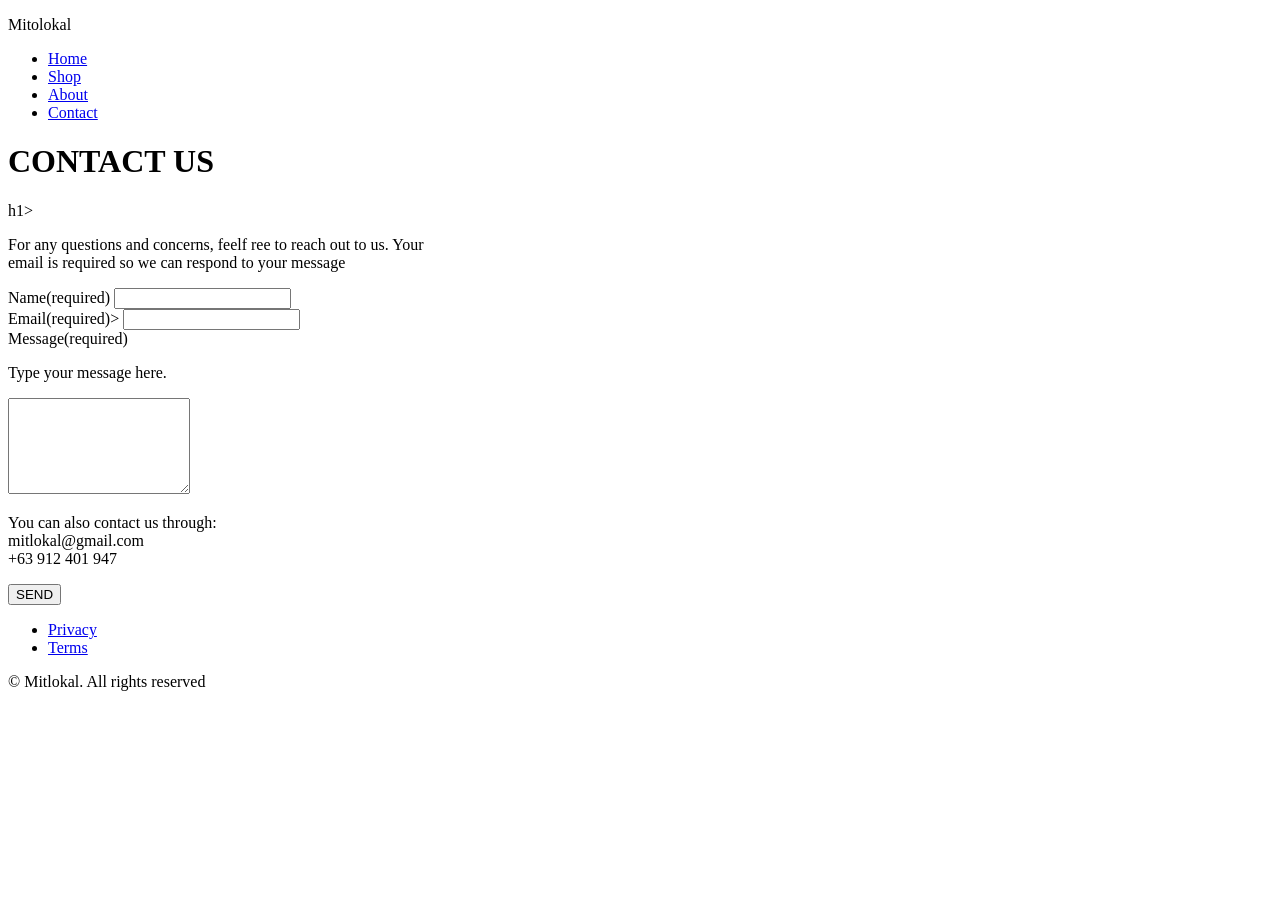
==== contact.html @ 6d3f3fb2 "Create contact.html Created simple html of contact page following the contents of the Wireframe in A" ====
<!DOCTYPE html>
<html>
<head>
  <meta charset="UTF-8">
  <meta name="viewport" content="width=device-width, initial-scale=1.0">
  <title>Contact Us | Mitolokal</title>
  <meta name="description" content="Contact Sample Store with a question about your order.">
  <link rel="stylesheet" href="css/styles.css">
</head>
<body>
  <header class="site-header">
    <p class="site-name"> Mitolokal </p> 
    <!--Instead of having just a paragraph tag maybe just have image of Mitolokal-->

    <nav aria-label="Main">
      <ul class="nav-list">
        <li><a href="home.html">Home</a></li>
        <li><a href="home.html">Shop</a></li>
        <li><a href="home.html">About</a></li>
        <li><a href="contact.html" aria-current="page">Contact</a></li>
        <!--Home, Shop, About all link up to home.html because all 3 are in Home Page, idk how to add scroll to function-->
      </ul>
    </nav>
  </header>

  <main>
    <h1>CONTACT US</h1>h1>
    <p>
      For any questions and concerns, feelf ree to reach out to us. Your<br>
      email is required so we can respond to your message
    </p>
    
    <div ckass="page-layout">
      <form class="contact-form" action="#" method="post">
        <div class="form-group">
          <label for="full-name">Name<span class="required">(required)</span></label>
          <input type="text" id="full-name" name="full_name" required autocomplete="name">
        </div>

        <div class="form-group">
          <label for="email">Email<span class="required">(required)</span>></label>
          <input type="email" id="email" name="email" required autocomplete="email">
        </div>
    
        <div clas="form-group">
          <label for="message">Message<span class="required">(required)</span></label>
          <p id="message-hint" class="hint">Type your message here.</p>
          <textarea id="message" name="message" rows="6" required aria-describedby="message-hint"></textarea>
        </div>
        
        <p>
        You can also contact us through:<br>
        mitlokal@gmail.com<br>
        +63 912 401 947
        </p>
        
        <button class="button" type="submit">SEND</button>
      </form>
  </main>

  <footer class="site-footer">
    <ul class="footer-links">
      <li><a href="privacy.html">Privacy</a></li>
      <li><a href="terms.html">Terms</a></li>
    </ul>
    <p>&copy; Mitlokal. All rights reserved</p>
  </footer>
</body>
</html>
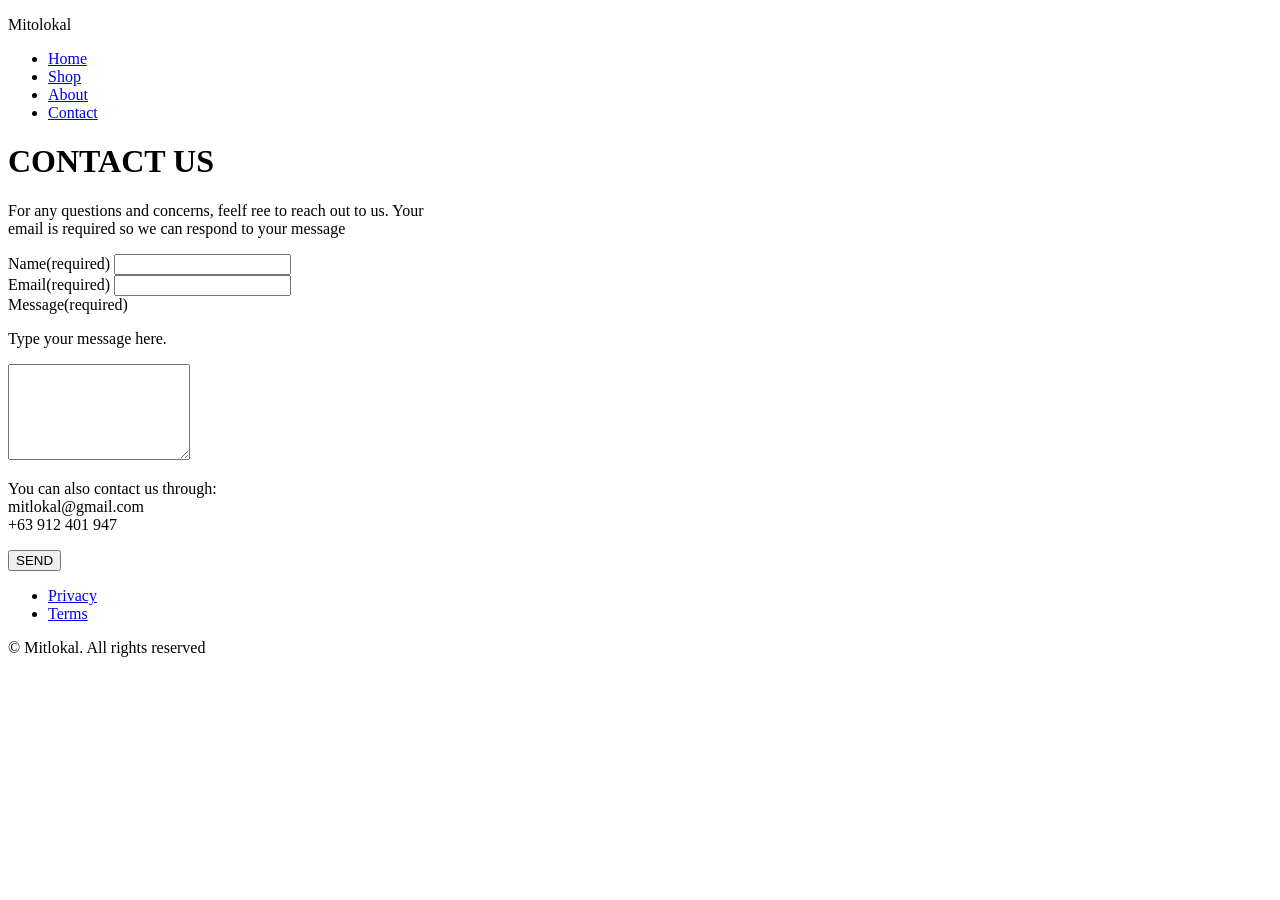
==== commit 6730ee88: "Update contact.html fixed some typos in the code "h1>" and ">" in email" ====
--- a/contact.html
+++ b/contact.html
@@ -24,7 +24,7 @@
   </header>
 
   <main>
-    <h1>CONTACT US</h1>h1>
+    <h1>CONTACT US</h1>
     <p>
       For any questions and concerns, feelf ree to reach out to us. Your<br>
       email is required so we can respond to your message
@@ -38,7 +38,7 @@
         </div>
 
         <div class="form-group">
-          <label for="email">Email<span class="required">(required)</span>></label>
+          <label for="email">Email<span class="required">(required)</span></label>
           <input type="email" id="email" name="email" required autocomplete="email">
         </div>
     
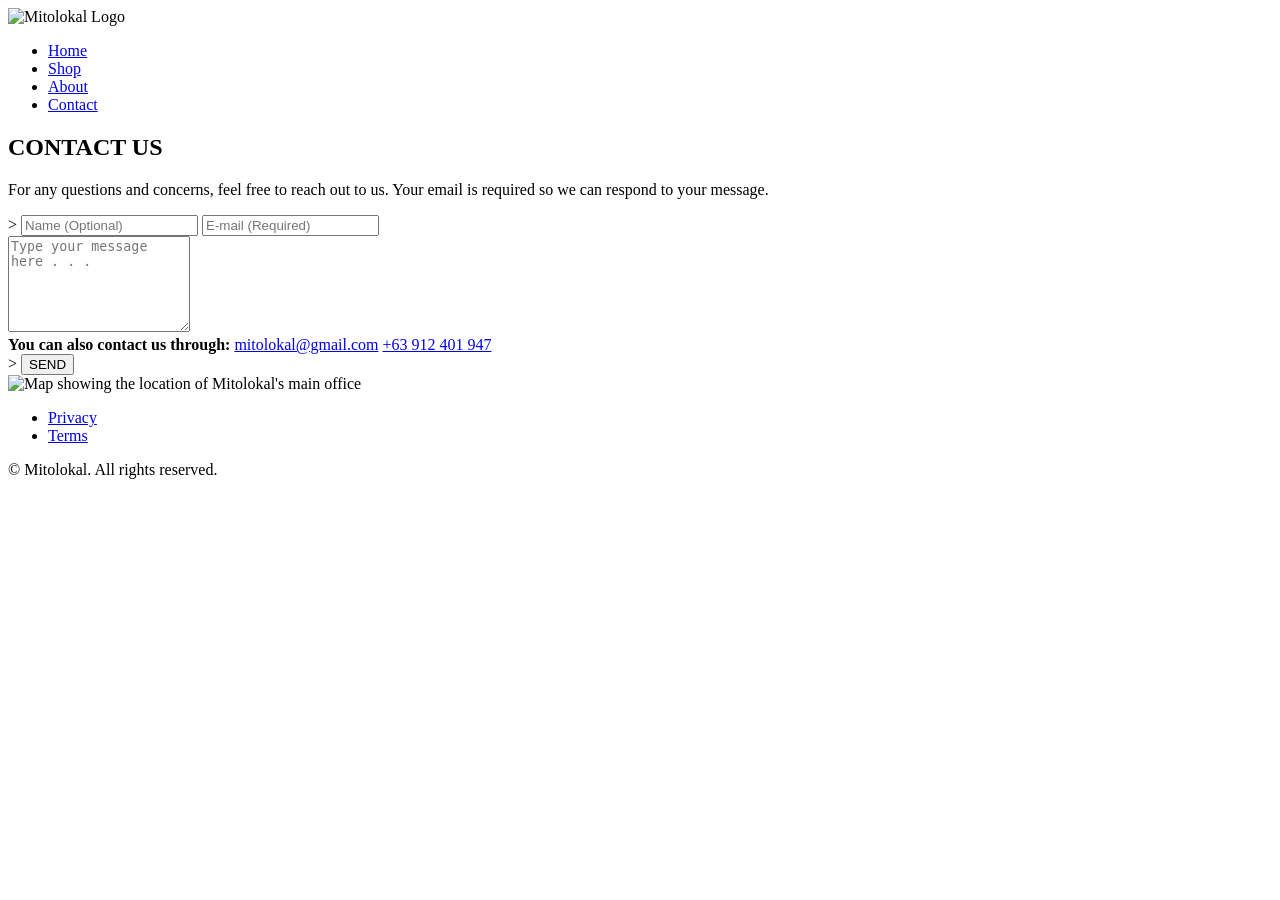
==== commit 4f3577a1: "Finished contact.html *Header Format *Has CSS classes *Fully Laid Out" ====
--- a/contact.html
+++ b/contact.html
@@ -1,69 +1,91 @@
 <!DOCTYPE html>
-<html>
+<html lang="en">
 <head>
-  <meta charset="UTF-8">
-  <meta name="viewport" content="width=device-width, initial-scale=1.0">
-  <title>Contact Us | Mitolokal</title>
-  <meta name="description" content="Contact Sample Store with a question about your order.">
-  <link rel="stylesheet" href="css/styles.css">
+    <meta charset="UTF-8">
+    <meta name="viewport" content="width=device-width, initial-scale=1.0">
+
+    <title>Contact Us | Mitolokal</title>
+    <meta name="description" content="Get in touch with Mitolokal.">
+
+    <link rel="stylesheet" href="css/styles.css">
 </head>
-<body>
-  <header class="site-header">
-    <p class="site-name"> Mitolokal </p> 
-    <!--Instead of having just a paragraph tag maybe just have image of Mitolokal-->
 
-    <nav aria-label="Main">
-      <ul class="nav-list">
-        <li><a href="home.html">Home</a></li>
-        <li><a href="home.html">Shop</a></li>
-        <li><a href="home.html">About</a></li>
-        <li><a href="contact.html" aria-current="page">Contact</a></li>
-        <!--Home, Shop, About all link up to home.html because all 3 are in Home Page, idk how to add scroll to function-->
-      </ul>
-    </nav>
-  </header>
+<body class="contact-page">
 
-  <main>
-    <h1>CONTACT US</h1>
-    <p>
-      For any questions and concerns, feelf ree to reach out to us. Your<br>
-      email is required so we can respond to your message
-    </p>
-    
-    <div ckass="page-layout">
-      <form class="contact-form" action="#" method="post">
-        <div class="form-group">
-          <label for="full-name">Name<span class="required">(required)</span></label>
-          <input type="text" id="full-name" name="full_name" required autocomplete="name">
+    <header class="site-header">
+
+        <div class="logo">
+            <img src="images/mitolokallogo.jpg" alt="Mitolokal Logo">
         </div>
 
-        <div class="form-group">
-          <label for="email">Email<span class="required">(required)</span></label>
-          <input type="email" id="email" name="email" required autocomplete="email">
+        <nav class="main-nav">
+            <ul class="navbar-nav">
+                <li><a href="index.html">Home</a></li>
+                <li><a href="shop.html">Shop</a></li>
+                <li><a href="about.html">About</a></li>
+                <li><a class="active" href="contact.html">Contact</a></li>
+            </ul>
+        </nav>
+
+    </header>
+
+<!--MAIN CONTACT SECTION-->
+    <main class="contact-main">
+        <div class="contact-layout">
+            <!--LEFT SIDE: CONTACT FORM-->
+            <section class="contact-information">
+                <div class="contact-intro">
+                    <h1 class="contact-header">CONTACT US</h1>
+                    <p>
+                        For any questions and concerns, feel free to reach out to us.
+                        Your email is required so we can respond to your message.
+                    </p>
+                </div>
+                <form class="contact-form">
+
+                    <!--NAME AND EMAIL-->
+                    <div class="form-row">
+                        <!--NAME-->>
+                        <input type="text" name="full-name" placeholder="Name (Optional)" autocomplete="name">
+                        <!--EMAIL-->
+                        <input type="email" name="email" placeholder="E-mail (Required)" autocomplete="email" required>
+                    </div>
+
+                    <!--MESSAGE-->
+                    <textarea name="message" placeholder="Type your message here . . ." rows="6" required></textarea>
+
+                    <!--CONTACT DETAILS AND SEND BUTTON-->
+                    <div class="form-bottom">
+                        <div class="contact-details">
+                            <strong>You can also contact us through:</strong>
+                            <a href="mailto:mitolokal@gmail.com">mitolokal@gmail.com</a>
+                            <a href="tel:+63912401947">
+                                +63 912 401 947
+                            </a>
+                        </div>
+
+                        <!--BUTTON-->>
+                        <button type="submit" class="send-button">
+                            SEND
+                        </button>
+                    </div>
+                </form>
+            </section>
+
+            <!--MAP -->
+            <div class="contact-map">
+                <img src="images/map.jpg" alt="Map showing the location of Mitolokal's main office">
+            </div>
         </div>
-    
-        <div clas="form-group">
-          <label for="message">Message<span class="required">(required)</span></label>
-          <p id="message-hint" class="hint">Type your message here.</p>
-          <textarea id="message" name="message" rows="6" required aria-describedby="message-hint"></textarea>
-        </div>
-        
-        <p>
-        You can also contact us through:<br>
-        mitlokal@gmail.com<br>
-        +63 912 401 947
-        </p>
-        
-        <button class="button" type="submit">SEND</button>
-      </form>
-  </main>
+    </main>
 
-  <footer class="site-footer">
-    <ul class="footer-links">
-      <li><a href="privacy.html">Privacy</a></li>
-      <li><a href="terms.html">Terms</a></li>
-    </ul>
-    <p>&copy; Mitlokal. All rights reserved</p>
-  </footer>
+    <!--FOOTER-->
+    <footer class="site-footer">
+        <ul class="footer-links">
+            <li><a href="privacy.html">Privacy</a></li>
+            <li><a href="terms.html">Terms</a></li>
+        </ul>
+        <p>&copy; Mitolokal. All rights reserved.</p>
+    </footer>
 </body>
 </html>
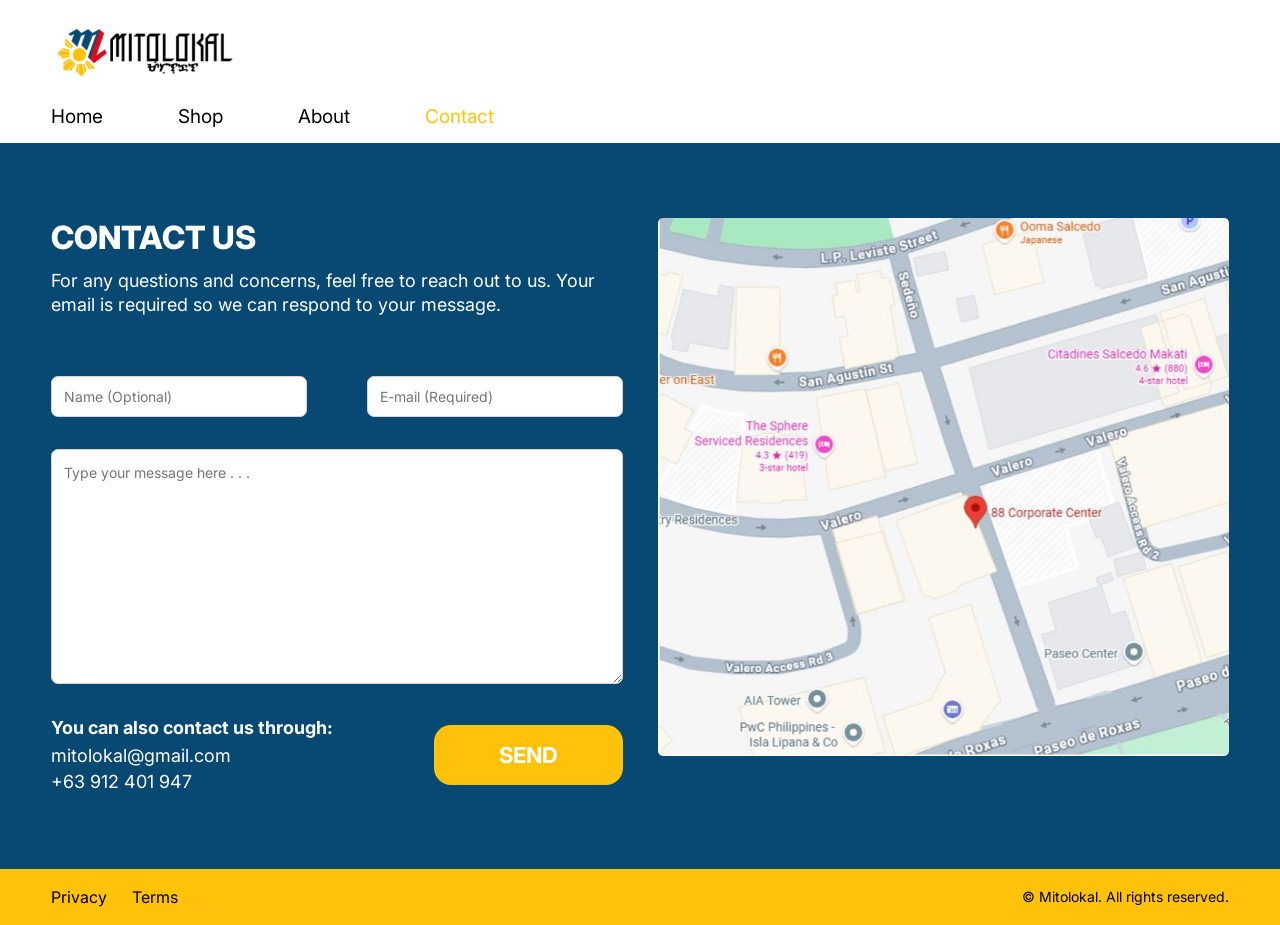
==== commit d85bb2ef: "Update contact.html fixed typos" ====
--- a/contact.html
+++ b/contact.html
@@ -45,7 +45,7 @@
 
                     <!--NAME AND EMAIL-->
                     <div class="form-row">
-                        <!--NAME-->>
+                        <!--NAME-->
                         <input type="text" name="full-name" placeholder="Name (Optional)" autocomplete="name">
                         <!--EMAIL-->
                         <input type="email" name="email" placeholder="E-mail (Required)" autocomplete="email" required>
@@ -64,7 +64,7 @@
                             </a>
                         </div>
 
-                        <!--BUTTON-->>
+                        <!--BUTTON-->
                         <button type="submit" class="send-button">
                             SEND
                         </button>
--- a/css/styles.css
+++ b/css/styles.css
@@ -0,0 +1,451 @@
+
+/*FONT*/
+
+@font-face {
+    font-family: 'Inter';
+    src: url('../fonts/Inter-VariableFont_opsz,wght.ttf') format('truetype');
+    font-weight: 100 900;
+    font-style: normal;
+    font-display: swap;
+}
+
+
+/*COLORS AND GENERAL SETTINGS*/
+
+:root {
+    --bs-red: #DA0D1E;
+    --bs-blue: #084973;
+    --bs-yellow: #FFC20B;
+    --bs-black: #000000;
+    --bs-white: #FFFFFF;
+}
+
+* {
+    box-sizing: border-box;
+}
+
+body {
+    margin: 0;
+    font-family: 'Inter', Arial, sans-serif;
+}
+
+
+/*HEADER*/
+
+.site-header {
+    background-color: var(--bs-white);
+    color: var(--bs-black);
+    padding: 25px 4% 15px;
+}
+
+/* Logo */
+
+.logo img {
+    display: block;
+    width: 185px;
+    max-width: 100%;
+    height: auto;
+}
+
+/* Navigation */
+
+.main-nav {
+    margin-top: 25px;
+}
+
+.navbar-nav {
+    display: flex;
+    flex-direction: row;
+    align-items: center;
+    gap: 75px;
+
+    list-style: none;
+    padding: 0;
+    margin: 0;
+}
+
+.navbar-nav a {
+    color: var(--bs-black);
+    text-decoration: none;
+    font-size: 19px;
+    font-weight: 400;
+    transition: color 0.2s ease;
+}
+
+.navbar-nav a:hover,
+.navbar-nav a.active {
+    color: var(--bs-yellow);
+}
+
+
+/*MAIN CONTACT SECTION*/
+
+.contact-page {
+    background-color: var(--bs-blue);
+    color: var(--bs-white);
+
+    min-height: 100vh;
+    display: flex;
+    flex-direction: column;
+}
+
+.contact-main {
+    flex: 1;
+    padding: 75px 4%;
+}
+
+.contact-layout {
+    display: flex;
+    align-items: flex-start;
+    gap: 35px;
+
+    width: 100%;
+    max-width: 1500px;
+    margin: 0 auto;
+}
+
+
+/*LEFT SIDE: CONTACT INFORMATION*/
+
+.contact-information {
+    flex: 1;
+    min-width: 0;
+}
+
+.contact-intro {
+    margin-bottom: 58px;
+}
+
+.contact-header {
+    font-size: 32px;
+    font-weight: 800;
+    margin: 0 0 12px;
+}
+
+.contact-intro p {
+    font-size: 18px;
+    line-height: 1.35;
+    margin: 0;
+}
+
+
+/*CONTACT FORM*/
+
+.contact-form {
+    display: flex;
+    flex-direction: column;
+    gap: 32px;
+}
+
+/* Name and email fields */
+
+.form-row {
+    display: flex;
+    gap: 60px;
+}
+
+.contact-form input {
+    flex: 1;
+    min-width: 0;
+    height: 41px;
+    padding: 10px 12px;
+
+    background-color: var(--bs-white);
+    color: var(--bs-black);
+
+    border: 1px solid #D5D5D5;
+    border-radius: 7px;
+
+    font-family: inherit;
+    font-size: 14px;
+}
+
+/* Message box */
+
+.contact-form textarea {
+    width: 100%;
+    min-height: 235px;
+    padding: 14px 12px;
+
+    background-color: var(--bs-white);
+    color: var(--bs-black);
+
+    border: 1px solid #D5D5D5;
+    border-radius: 7px;
+
+    font-family: inherit;
+    font-size: 14px;
+
+    resize: vertical;
+}
+
+/* Input focus effect */
+
+.contact-form input:focus,
+.contact-form textarea:focus {
+    outline: 2px solid var(--bs-yellow);
+    border-color: var(--bs-yellow);
+}
+
+
+/*CONTACT DETAILS AND SEND BUTTON*/
+
+.form-bottom {
+    display: flex;
+    justify-content: space-between;
+    align-items: center;
+    gap: 20px;
+}
+
+.contact-details {
+    display: flex;
+    flex-direction: column;
+    gap: 3px;
+
+    font-size: 18px;
+    line-height: 1.3;
+}
+
+.contact-details strong {
+    margin-bottom: 2px;
+}
+
+.contact-details a {
+    color: var(--bs-white);
+    text-decoration: none;
+}
+
+.contact-details a:hover {
+    text-decoration: underline;
+}
+
+/* Send button */
+
+.send-button {
+    background-color: var(--bs-yellow);
+    color: var(--bs-white);
+
+    border: none;
+    border-radius: 17px;
+
+    padding: 17px 65px;
+
+    font-family: inherit;
+    font-size: 22px;
+    font-weight: 700;
+
+    cursor: pointer;
+    transition: background-color 0.2s ease;
+}
+
+.send-button:hover {
+    background-color: #E5AD00;
+}
+
+
+/*RIGHT SIDE: MAP*/
+
+.contact-map {
+    flex: 1;
+    min-width: 0;
+}
+
+.contact-map img {
+    display: block;
+    width: 100%;
+    height: auto;
+    border-radius: 5px;
+}
+
+
+/*FOOTER*/
+
+.site-footer {
+    background-color: var(--bs-yellow);
+    color: var(--bs-black);
+
+    display: flex;
+    justify-content: space-between;
+    align-items: center;
+
+    padding: 18px 4%;
+}
+
+.footer-links {
+    display: flex;
+    gap: 25px;
+
+    list-style: none;
+    padding: 0;
+    margin: 0;
+}
+
+.footer-links a {
+    color: var(--bs-black);
+    text-decoration: none;
+}
+
+.footer-links a:hover {
+    text-decoration: underline;
+}
+
+.site-footer p {
+    margin: 0;
+    font-size: 14px;
+}
+
+
+/*TABLET SCREENS*/
+
+@media (max-width: 900px) {
+
+    .contact-main {
+        padding: 55px 5%;
+    }
+
+    .contact-layout {
+        gap: 25px;
+    }
+
+    .form-row {
+        gap: 15px;
+    }
+
+    .contact-intro {
+        margin-bottom: 35px;
+    }
+
+    .contact-intro p {
+        font-size: 16px;
+    }
+
+    .contact-details {
+        font-size: 15px;
+    }
+
+    .send-button {
+        padding: 14px 35px;
+        font-size: 18px;
+    }
+
+}
+
+
+/*MOBILE SCREENS*/
+
+@media (max-width: 650px) {
+
+    /* Header */
+
+    .site-header {
+        padding: 20px 6%;
+    }
+
+    .logo img {
+        width: 160px;
+    }
+
+    .main-nav {
+        margin-top: 20px;
+    }
+
+    .navbar-nav {
+        gap: 25px;
+        flex-wrap: wrap;
+    }
+
+    .navbar-nav a {
+        font-size: 16px;
+    }
+
+
+    /* Stack contact section vertically */
+
+    .contact-main {
+        padding: 40px 6%;
+    }
+
+    .contact-layout {
+        flex-direction: column;
+        gap: 45px;
+    }
+
+    .contact-information,
+    .contact-map {
+        width: 100%;
+    }
+
+
+    /* Heading and description */
+
+    .contact-header {
+        font-size: 28px;
+    }
+
+    .contact-intro p {
+        font-size: 15px;
+        line-height: 1.5;
+    }
+
+    .contact-intro {
+        margin-bottom: 30px;
+    }
+
+
+    /* Stack name and email fields */
+
+    .form-row {
+        flex-direction: column;
+        gap: 15px;
+    }
+
+    .contact-form {
+        gap: 20px;
+    }
+
+    .contact-form input {
+        width: 100%;
+        height: 45px;
+    }
+
+    .contact-form textarea {
+        min-height: 180px;
+    }
+
+
+    /* Contact details and button */
+
+    .form-bottom {
+        flex-direction: column;
+        align-items: stretch;
+        gap: 25px;
+    }
+
+    .contact-details {
+        font-size: 15px;
+    }
+
+    .send-button {
+        width: 100%;
+        padding: 15px;
+        font-size: 18px;
+    }
+
+
+    /* Map */
+
+    .contact-map img {
+        width: 100%;
+        height: auto;
+    }
+
+
+    /* Footer */
+
+    .site-footer {
+        flex-direction: column;
+        gap: 12px;
+        text-align: center;
+    }
+
+}
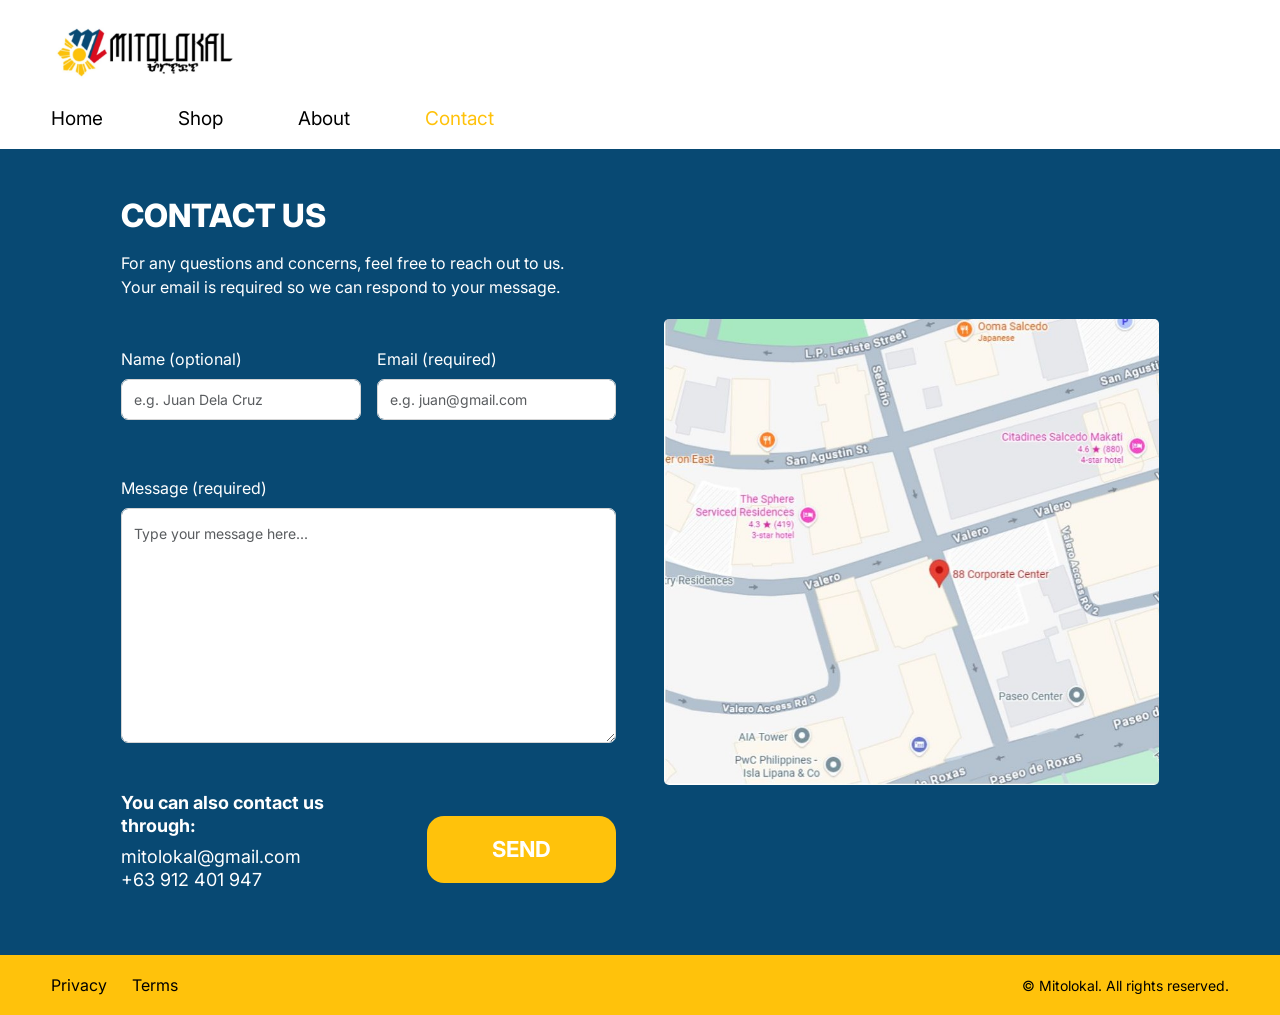
==== commit 9c2cc381: "Update contact.html Used Bootstrap in this version" ====
--- a/contact.html
+++ b/contact.html
@@ -5,6 +5,7 @@
     <meta name="viewport" content="width=device-width, initial-scale=1.0">
 
     <title>Contact Us | Mitolokal</title>
+    <link href="https://cdn.jsdelivr.net/npm/bootstrap@5.3.8/dist/css/bootstrap.min.css" rel="stylesheet">
     <meta name="description" content="Get in touch with Mitolokal.">
 
     <link rel="stylesheet" href="css/styles.css">
@@ -29,63 +30,74 @@
 
     </header>
 
-<!--MAIN CONTACT SECTION-->
-    <main class="contact-main">
-        <div class="contact-layout">
-            <!--LEFT SIDE: CONTACT FORM-->
-            <section class="contact-information">
-                <div class="contact-intro">
-                    <h1 class="contact-header">CONTACT US</h1>
-                    <p>
-                        For any questions and concerns, feel free to reach out to us.
+    <!--MAIN CONTACT SECTION-->
+    <main class="contact-main container flex-grow-1 py-5">
+        <div class="row align-items-center g-5">
+
+            <!--CONTACT FORM-->
+            <section class="col-12 col-lg-6 contact-information">
+                <div>
+                    <h1 class="contact-header mb-3">CONTACT US</h1>
+                    <p class="contact-description mb-5">
+                        For any questions and concerns, feel free to reach out to us.<br>
                         Your email is required so we can respond to your message.
                     </p>
                 </div>
-                <form class="contact-form">
+                
+                <form class="contact-form" id="contactform">
 
-                    <!--NAME AND EMAIL-->
-                    <div class="form-row">
-                        <!--NAME-->
-                        <input type="text" name="full-name" placeholder="Name (Optional)" autocomplete="name">
-                        <!--EMAIL-->
-                        <input type="email" name="email" placeholder="E-mail (Required)" autocomplete="email" required>
+                    <!--Name and Email-->
+                    <div class="row g-3 mb-4">
+                        <div class="col-12 col-md-6">
+                            <label for="full-name" class="form-label">Name (optional)</label>
+                            <input type="text" class="form-control" name="full-name" id="full-name" placeholder="e.g. Juan Dela Cruz" autocomplete="name">
+                        </div>
+                        <div class="col-12 col-md-6">
+                            <label for="email" class="form-label">Email (required)</label>
+                            <input type="email" class="form-control" name="email" id="email" placeholder="e.g. juan@gmail.com" autocomplete="email" required>
+                        </div>
                     </div>
 
-                    <!--MESSAGE-->
-                    <textarea name="message" placeholder="Type your message here . . ." rows="6" required></textarea>
+                    <!--Message-->
+                    <div class="col-12 mb-3">
+                        <label for="message" class="form-label">Message (required)</label>
+                        <textarea class="form-control message-box" name="message" id="message" placeholder="Type your message here..." required></textarea>
+                    </div>
 
-                    <!--CONTACT DETAILS AND SEND BUTTON-->
-                    <div class="form-bottom">
-                        <div class="contact-details">
-                            <strong>You can also contact us through:</strong>
-                            <a href="mailto:mitolokal@gmail.com">mitolokal@gmail.com</a>
-                            <a href="tel:+63912401947">
+                    <!--Additional Contact Information and Send Button-->
+                    <div class="row align-items-center g-3">
+                        <div class="col-12 col-md-7 contact-details">
+                            <p class="fw-bold mb-1">
+                                You can also contact us through:
+                            </p>
+                            <p>
+                                mitolokal@gmail.com<br>
                                 +63 912 401 947
-                            </a>
+                            </p>
                         </div>
 
-                        <!--BUTTON-->
-                        <button type="submit" class="send-button">
-                            SEND
-                        </button>
+                        <div class="col-12 col-md-5 text-md-end">
+                            <button type="submit" class="btn send-button">SEND</button>
+                        </div>
                     </div>
                 </form>
             </section>
-
-            <!--MAP -->
-            <div class="contact-map">
-                <img src="images/map.jpg" alt="Map showing the location of Mitolokal's main office">
-            </div>
+                
+            <section class="col-12 col-lg-6 contact-map">
+                <img src="images/map.jpg" alt="Location of Mitlokoal's Main office at 88 Corporate Center" class="img-fluid">
+            </section>
         </div>
     </main>
 
-    <!--FOOTER-->
-    <footer class="site-footer">
-        <ul class="footer-links">
-            <li><a href="privacy.html">Privacy</a></li>
-            <li><a href="terms.html">Terms</a></li>
-        </ul>
-        <p>&copy; Mitolokal. All rights reserved.</p>
-    </footer>
+<!--FOOTER-->
+<footer class="site-footer">
+    <ul class="footer-links">
+        <li><a href="privacy.html">Privacy</a></li>
+        <li><a href="terms.html">Terms</a></li>
+    </ul>
+    <p>&copy; Mitolokal. All rights reserved.</p>
+</footer>
+<script src="https://cdn.jsdelivr.net/npm/bootstrap@5.3.2/dist/js/bootstrap.bundle.min.js" integrity="sha384-C6RzsynM9kWDrMNeT87bh95OGNyZPhcTNXj1NW7RuBCsyN/o0jlpcV8Qyq46cDfL" crossorigin="anonymous"></script>
+<script src="js/contact.js"></script>
 </body>
 </html>
--- a/css/styles.css
+++ b/css/styles.css
@@ -47,6 +47,27 @@
     height: auto;
 }
 
+/*HOMEPAGE*/
+
+.home-cover {
+    width: 100%;
+    padding: 0 4%;
+    margin: 25px auto 0;
+}
+
+.home-cover img {
+    display: block;
+    width: 100%;
+    max-width: 1500px;
+    height: auto;
+    margin: 0 auto;
+}
+
+.home-main {
+    flex: 1;
+    padding: 75px 4%;
+}
+
 /* Navigation */
 
 .main-nav {
@@ -77,6 +98,122 @@
     color: var(--bs-yellow);
 }
 
+/*PRODUCT PAGE<------------------------------------------------------------*/
+.product-page {
+    min-height: 100vh;
+    display:flex;
+    flex-direction: column;
+    background-color: var(--bs-white);
+}
+
+.product-main {
+    flex-grow: 1;
+}
+
+.product-image {
+    display: block;
+    width:100%;
+    max-width: 400px;
+    margin:0 auto;
+    border: 1px solid #000000;
+    border-radius: 4px;
+}
+
+.product-info {
+    padding-top: 10px;
+}
+
+.product-header {
+    color: var(--bs-red);
+    font-size: 28px;
+    font-weight: 700px;
+}
+
+/*Size Button (XS,S,M,L,XL)*/
+.product-form {
+    display: flex;
+    flex-direction: column;
+    gap: 8px;
+}
+
+.size-selection {
+    border: none;
+    padding: 0;
+    margin: 0;
+}
+
+.size-options {
+    display: flex;
+    flex-direction: row;
+    gap: 7px;
+}
+
+.size-options label {
+    cursor: pointer;
+}
+
+.size-options input {
+    position: absolute;
+    opacity: 0;
+    pointer-events: none;
+}
+
+/*Box for Size Button*/
+.size-options span {
+    display: block;
+
+    background-color: #DDDDDD;
+    color: var(--bs-black);
+
+    padding: 5px 9px;
+    border-radius: 8px;
+
+    font-size: 15px;
+    text-align: center;
+}
+
+/*Appearance of Selected Size*/
+.size-options input:checked + span {
+    outline: 2px solid var(--bs-yellow);
+    background-color: var(--bs-blue);
+    color: var(--bs-white);
+}
+
+.size-options input:focus-visible + span {
+    outline: 2px solid var(--bs-blue);
+}
+
+/*Quantity*/
+.quantity-input{
+    width: 90px;
+    background-color: #DDDDDD;
+}
+
+/*Order Now*/
+.order-button{
+    background-color: var(--bs-blue);
+    color: var(--bs-yellow);
+    font-size: 16px;
+    font-weight: 700;
+    padding: 12px 30px;
+    border-radius: 12px;
+}
+
+.order-button:hover{
+    background-color: #063975;
+    color: var(--bs-yellow);
+}
+
+/*ADJUSTMENT FOR SMALLER SCREENS*/
+@media (max-width: 576px){
+    .product-header{
+        font-size: 23px
+    }
+
+    .order-button{
+        width: 100%;
+    }
+}
 
 /*MAIN CONTACT SECTION*/
 
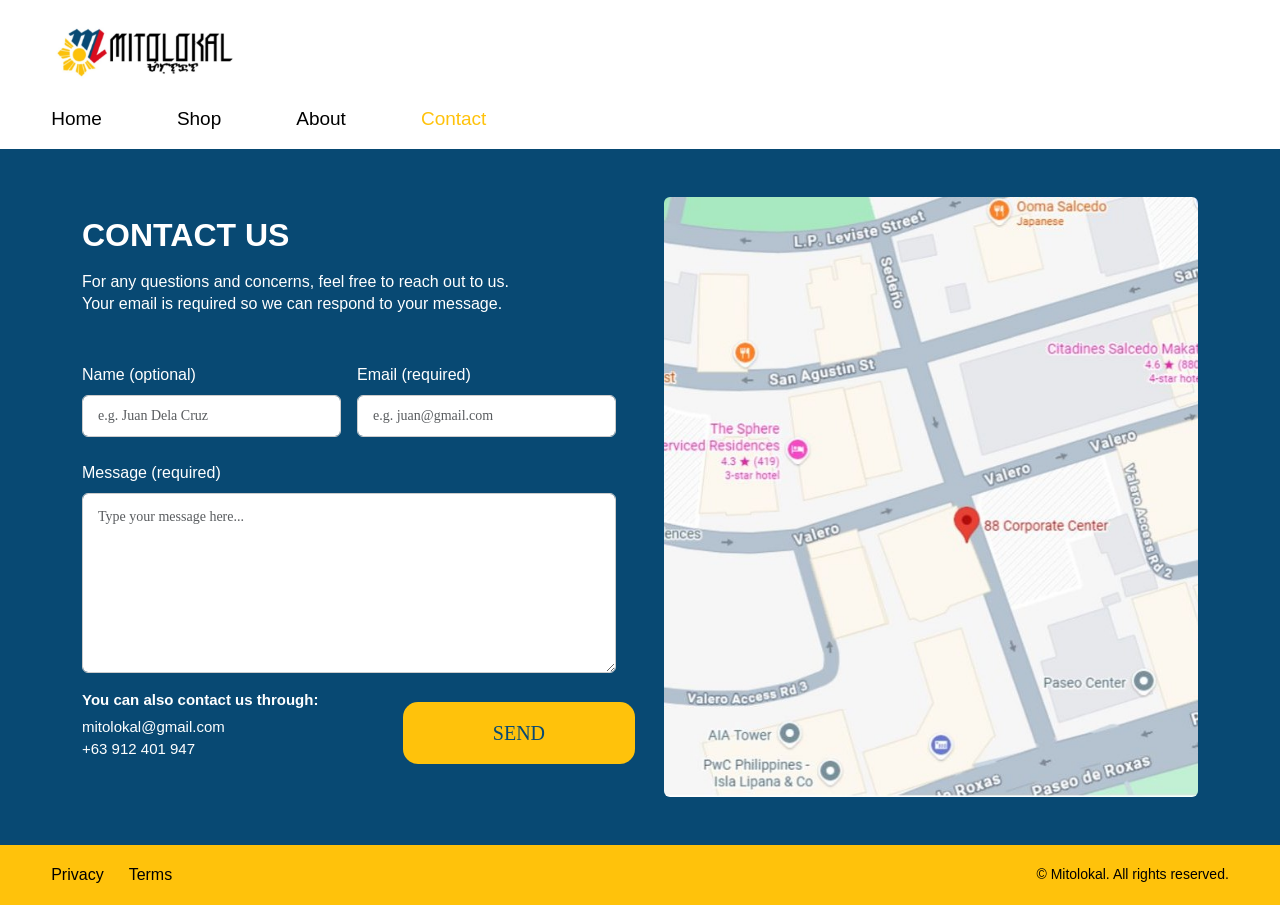
==== commit 5b35779f: "Update contact.html" ====
--- a/contact.html
+++ b/contact.html
@@ -22,9 +22,9 @@
         <nav class="main-nav">
             <ul class="navbar-nav">
                 <li><a href="index.html">Home</a></li>
-                <li><a href="shop.html">Shop</a></li>
-                <li><a href="about.html">About</a></li>
-                <li><a class="active" href="contact.html">Contact</a></li>
+                <li><a href="index.html"#shop>Shop</a></li>
+                <li><a href="index.html"#about>About</a></li>
+                <li><a class="active" href="#">Contact</a></li>
             </ul>
         </nav>
 
--- a/css/styles.css
+++ b/css/styles.css
@@ -3,10 +3,24 @@
 
 @font-face {
     font-family: 'Inter';
-    src: url('../fonts/Inter-VariableFont_opsz,wght.ttf') format('truetype');
+    src: url('fonts/Inter-VariableFont_opsz,wght.ttf') format('truetype');
     font-weight: 100 900;
     font-style: normal;
     font-display: swap;
+}
+
+@font-face {
+    font-family: 'Tribo';
+    src: url('fonts/Tribo.ttf') format('truetype');
+    font-weight: normal;
+    font-style: normal;
+}
+
+@font-face {
+    font-family: 'Baybayin Tinta';
+    src: url('fonts/BaybayinTinta.ttf') format('truetype');
+    font-weight: normal;
+    font-style: normal;
 }
 
 
@@ -47,7 +61,37 @@
     height: auto;
 }
 
-/*HOMEPAGE*/
+/* Navigation */
+
+.main-nav {
+    margin-top: 25px;
+}
+
+.navbar-nav {
+    display: flex;
+    flex-direction: row;
+    align-items: center;
+    gap: 75px;
+
+    list-style: none;
+    padding: 0;
+    margin: 0;
+}
+
+.navbar-nav a {
+    color: var(--bs-black);
+    text-decoration: none;
+    font-size: 19px;
+    font-weight: 400;
+    transition: color 0.2s ease;
+}
+
+.navbar-nav a:hover,
+.navbar-nav a.active {
+    color: var(--bs-yellow);
+}
+
+/*HOMEPAGE<---------------------------------------------------------------*/
 
 .home-cover {
     width: 100%;
@@ -68,36 +112,6 @@
     padding: 75px 4%;
 }
 
-/* Navigation */
-
-.main-nav {
-    margin-top: 25px;
-}
-
-.navbar-nav {
-    display: flex;
-    flex-direction: row;
-    align-items: center;
-    gap: 75px;
-
-    list-style: none;
-    padding: 0;
-    margin: 0;
-}
-
-.navbar-nav a {
-    color: var(--bs-black);
-    text-decoration: none;
-    font-size: 19px;
-    font-weight: 400;
-    transition: color 0.2s ease;
-}
-
-.navbar-nav a:hover,
-.navbar-nav a.active {
-    color: var(--bs-yellow);
-}
-
 /*PRODUCT PAGE<------------------------------------------------------------*/
 .product-page {
     min-height: 100vh;
@@ -115,7 +129,7 @@
     width:100%;
     max-width: 400px;
     margin:0 auto;
-    border: 1px solid #000000;
+    border: 1px solid var(--bs-black);
     border-radius: 4px;
 }
 
@@ -215,187 +229,315 @@
     }
 }
 
-/*MAIN CONTACT SECTION*/
-
-.contact-page {
+/*MAIN CONTACT SECTION<----------------------------------------------------*/
+.contact-page{
+    min-height: 100vh;
+    display: flex;
+    flex-direction: column;
     background-color: var(--bs-blue);
     color: var(--bs-white);
-
-    min-height: 100vh;
-    display: flex;
-    flex-direction: column;
-}
-
-.contact-main {
-    flex: 1;
-    padding: 75px 4%;
-}
-
-.contact-layout {
-    display: flex;
-    align-items: flex-start;
-    gap: 35px;
-
-    width: 100%;
-    max-width: 1500px;
-    margin: 0 auto;
-}
-
-
-/*LEFT SIDE: CONTACT INFORMATION*/
-
-.contact-information {
-    flex: 1;
-    min-width: 0;
-}
-
-.contact-intro {
-    margin-bottom: 58px;
-}
-
-.contact-header {
+}
+
+.contact-main{
+    flex-grow: 1;
+}
+
+.contact-header{
     font-size: 32px;
-    font-weight: 800;
-    margin: 0 0 12px;
-}
-
-.contact-intro p {
-    font-size: 18px;
-    line-height: 1.35;
-    margin: 0;
-}
-
+    font-weight: 700;
+}
+
+.contact-description{
+    font-size: 16px;
+    line-height: 1.4;
+    max-width: 550px;
+}
 
 /*CONTACT FORM*/
-
-.contact-form {
-    display: flex;
-    flex-direction: column;
-    gap: 32px;
-}
-
-/* Name and email fields */
-
-.form-row {
-    display: flex;
-    gap: 60px;
-}
-
-.contact-form input {
-    flex: 1;
-    min-width: 0;
-    height: 41px;
-    padding: 10px 12px;
-
+.contact-form .form-control{
     background-color: var(--bs-white);
     color: var(--bs-black);
 
-    border: 1px solid #D5D5D5;
-    border-radius: 7px;
-
-    font-family: inherit;
+    border: 1px solid #CCCCCC;
+    border-radius: 6px;
+
+    padding: 12px 15px;
+    font-family: 'Inter';
     font-size: 14px;
 }
 
-/* Message box */
-
-.contact-form textarea {
-    width: 100%;
-    min-height: 235px;
-    padding: 14px 12px;
-
-    background-color: var(--bs-white);
-    color: var(--bs-black);
-
-    border: 1px solid #D5D5D5;
-    border-radius: 7px;
-
-    font-family: inherit;
-    font-size: 14px;
-
+.contact-form input{
+    height: 42px;
+}
+
+.contact-form .message-box{
+    min-height: 180px;
     resize: vertical;
 }
 
-/* Input focus effect */
-
-.contact-form input:focus,
-.contact-form textarea:focus {
-    outline: 2px solid var(--bs-yellow);
-    border-color: var(--bs-yellow);
-}
-
-
-/*CONTACT DETAILS AND SEND BUTTON*/
-
-.form-bottom {
-    display: flex;
-    justify-content: space-between;
-    align-items: center;
-    gap: 20px;
-}
-
-.contact-details {
+.contact-form .form-control:focus{
+    border-color: var(--bs-black);
+    box-shadow: 0 0 0 0.2rem var(--bs-yellow);
+}
+
+/*CONTACT DETAILS*/
+.contact-details{
     display: flex;
     flex-direction: column;
-    gap: 3px;
-
-    font-size: 18px;
-    line-height: 1.3;
-}
-
-.contact-details strong {
-    margin-bottom: 2px;
-}
-
-.contact-details a {
+    font-size: 15px;
+}
+
+.contact-detais a{
+    color:var(--bs-white);
+    text-decoration: none;
+}
+
+.contact-details a:hover{
+    text-decoration: underline;
+}
+
+/*SEND BUTTON*/
+.send-button{
+    background-color: var(--bs-yellow);
+    color: var(--bs-blue);
+
+    border: none;
+    border-radius: 15px;
+
+    padding: 16px 90px;
+
+    font-family: 'Inter';
+    font-size: 20px;
+    font-weight: 900px;
+}
+
+.send-button:hover{
+    background-color: #E5AD00;
     color: var(--bs-white);
-    text-decoration: none;
-}
-
-.contact-details a:hover {
-    text-decoration: underline;
-}
-
-/* Send button */
-
-.send-button {
-    background-color: var(--bs-yellow);
-    color: var(--bs-white);
-
-    border: none;
-    border-radius: 17px;
-
-    padding: 17px 65px;
-
-    font-family: inherit;
-    font-size: 22px;
-    font-weight: 700;
-
-    cursor: pointer;
-    transition: background-color 0.2s ease;
-}
-
-.send-button:hover {
-    background-color: #E5AD00;
-}
-
-
-/*RIGHT SIDE: MAP*/
-
-.contact-map {
-    flex: 1;
-    min-width: 0;
-}
-
-.contact-map img {
+}
+
+/*MAP*/
+.contact-map img{
     display: block;
     width: 100%;
-    height: auto;
-    border-radius: 5px;
-}
-
-
-/*FOOTER*/
+    height: 600px;
+    object-fit: cover;
+    border-radius: 6px;
+}
+
+/*MOBILE VERSION OF CONTACT*/
+@media (max-width: 767px) {
+
+    .site-header {
+        text-align: center;
+    }
+
+    .logo img {
+        margin: 0 auto;
+    }
+
+    .navbar-nav {
+        justify-content: center;
+        flex-wrap: wrap;
+        gap: 20px !important;
+    }
+
+    .contact-main {
+        padding: 35px 6%;
+    }
+
+    .contact-header {
+        font-size: 28px;
+    }
+
+    .contact-map img {
+        height: 350px;
+    }
+
+    .send-button {
+        width: 100%;
+    }
+
+    .site-footer > div {
+        flex-direction: column;
+        text-align: center;
+    }
+
+}
+
+/*PRIVACY AND TERMS------------------------------------------>*/
+html {
+    scroll-behavior: smooth;
+}
+
+
+.page-wrapper {
+    width: 100%;
+    max-width: 1100px;
+    margin: 0 auto;
+    background-color: #ffffff;
+    flex: 1;
+}
+
+.pt-site-header {
+    padding: 25px 40px 15px 40px;
+}
+
+
+.fallback-logo {
+    font-family: 'Tribo', sans-serif;
+    font-size: 28px;
+    letter-spacing: 1px;
+    margin-bottom: 12px;
+}
+
+
+.policy-container {
+    max-width: 820px;
+    margin: 30px auto 60px auto;
+    padding: 0 30px;
+}
+
+.policy-header {
+    text-align: center;
+    margin-bottom: 35px;
+}
+
+.policy-header h1 {
+    font-family: 'Inter', sans-serif;
+    font-size: 24px;
+    font-weight: 700;
+    letter-spacing: 0.5px;
+    margin-bottom: 8px;
+}
+
+.last-updated {
+    font-size: 12px;
+    font-weight: 400;
+    color: #555555;
+    margin-bottom: 18px;
+}
+
+.intro-text {
+    text-align: left;
+    font-size: 13.5px;
+    font-weight: 400;
+    color: #222222;
+}
+
+.toc-section {
+    margin-bottom: 35px;
+}
+
+.toc-section h2 {
+    font-family: 'Inter', sans-serif;
+    font-size: 16px;
+    font-weight: 400;
+    margin-bottom: 10px;
+}
+
+.toc-list {
+    padding-left: 30px;
+    font-size: 13.5px;
+}
+
+.toc-list li {
+    margin-bottom: 4px;
+}
+
+.toc-list a {
+    text-decoration: none;
+    color: #1a1a1a;
+}
+
+.toc-list a:hover {
+    text-decoration: underline;
+    color: #000000;
+}
+
+.policy-section {
+    margin-bottom: 26px;
+}
+
+.policy-section h3 {
+    font-family: 'Inter', sans-serif;
+    font-size: 14px;
+    font-weight: 700;
+    margin-bottom: 6px;
+}
+
+.policy-section h4 {
+    font-family: 'Inter', sans-serif;
+    font-size: 13.5px;
+    font-weight: 700;
+    margin-top: 16px;
+    margin-bottom: 8px;
+}
+
+.policy-section p {
+    font-size: 13.5px;
+    font-weight: 400;
+    margin-bottom: 8px;
+    color: #222222;
+}
+
+.policy-section a {
+    color: #1a1a1a;
+    text-decoration: underline;
+}
+
+.dash-list {
+    list-style-type: none;
+    padding-left: 5px;
+    font-size: 13.5px;
+}
+
+.dash-list li {
+    margin-bottom: 4px;
+}
+
+.dash-list li::before {
+    content: "- ";
+}
+
+.bullet-list {
+    padding-left: 22px;
+    font-size: 13.5px;
+}
+
+.bullet-list li {
+    margin-bottom: 6px;
+}
+
+#backToTop {
+    display: none;
+    position: fixed;
+    bottom: 80px;
+    right: 30px;
+    z-index: 99;
+    border: none;
+    outline: none;
+    background-color: #1a1a1a;
+    color: #ffffff;
+    cursor: pointer;
+    padding: 10px 15px;
+    border-radius: 4px;
+    font-size: 13px;
+    font-weight: bold;
+    box-shadow: 0 2px 6px rgba(0,0,0,0.2);
+}
+
+#backToTop:hover {
+    background-color: #ffcc00;
+    color: #1a1a1a;
+}
+
+.baybayin-accent {
+    font-family: 'Baybayin Tinta', sans-serif;
+}
+
+
+/*FOOTER----------------------------------------------->*/
 
 .site-footer {
     background-color: var(--bs-yellow);
@@ -431,158 +573,20 @@
     font-size: 14px;
 }
 
-
-/*TABLET SCREENS*/
-
-@media (max-width: 900px) {
-
-    .contact-main {
-        padding: 55px 5%;
-    }
-
-    .contact-layout {
-        gap: 25px;
-    }
-
-    .form-row {
-        gap: 15px;
-    }
-
-    .contact-intro {
-        margin-bottom: 35px;
-    }
-
-    .contact-intro p {
-        font-size: 16px;
-    }
-
-    .contact-details {
-        font-size: 15px;
-    }
-
-    .send-button {
-        padding: 14px 35px;
-        font-size: 18px;
-    }
-
-}
-
-
-/*MOBILE SCREENS*/
-
-@media (max-width: 650px) {
-
-    /* Header */
-
-    .site-header {
-        padding: 20px 6%;
-    }
-
-    .logo img {
-        width: 160px;
-    }
-
-    .main-nav {
-        margin-top: 20px;
-    }
-
-    .navbar-nav {
-        gap: 25px;
-        flex-wrap: wrap;
-    }
-
-    .navbar-nav a {
-        font-size: 16px;
-    }
-
-
-    /* Stack contact section vertically */
-
-    .contact-main {
-        padding: 40px 6%;
-    }
-
-    .contact-layout {
-        flex-direction: column;
-        gap: 45px;
-    }
-
-    .contact-information,
-    .contact-map {
-        width: 100%;
-    }
-
-
-    /* Heading and description */
-
-    .contact-header {
-        font-size: 28px;
-    }
-
-    .contact-intro p {
-        font-size: 15px;
-        line-height: 1.5;
-    }
-
-    .contact-intro {
-        margin-bottom: 30px;
-    }
-
-
-    /* Stack name and email fields */
-
-    .form-row {
-        flex-direction: column;
-        gap: 15px;
-    }
-
-    .contact-form {
-        gap: 20px;
-    }
-
-    .contact-form input {
-        width: 100%;
-        height: 45px;
-    }
-
-    .contact-form textarea {
-        min-height: 180px;
-    }
-
-
-    /* Contact details and button */
-
-    .form-bottom {
-        flex-direction: column;
-        align-items: stretch;
-        gap: 25px;
-    }
-
-    .contact-details {
-        font-size: 15px;
-    }
-
-    .send-button {
-        width: 100%;
-        padding: 15px;
-        font-size: 18px;
-    }
-
-
-    /* Map */
-
-    .contact-map img {
-        width: 100%;
-        height: auto;
-    }
-
-
-    /* Footer */
-
-    .site-footer {
-        flex-direction: column;
-        gap: 12px;
-        text-align: center;
-    }
-
-}
+/* ===== FORM ERROR MESSAGES (used by js/contact.js and js/order.js) ===== */
+
+.form-error {
+    display: inline-block;
+    margin: 8px 0 0;
+    padding: 4px 10px;
+    background-color: #FFFFFF;
+    color: #DA0D1E;
+    font-weight: 700;
+    font-size: 16px;
+    border-radius: 4px;
+}
+
+.input-error,
+.input-error:focus {
+    border: 3px solid #DA0D1E !important;
+}
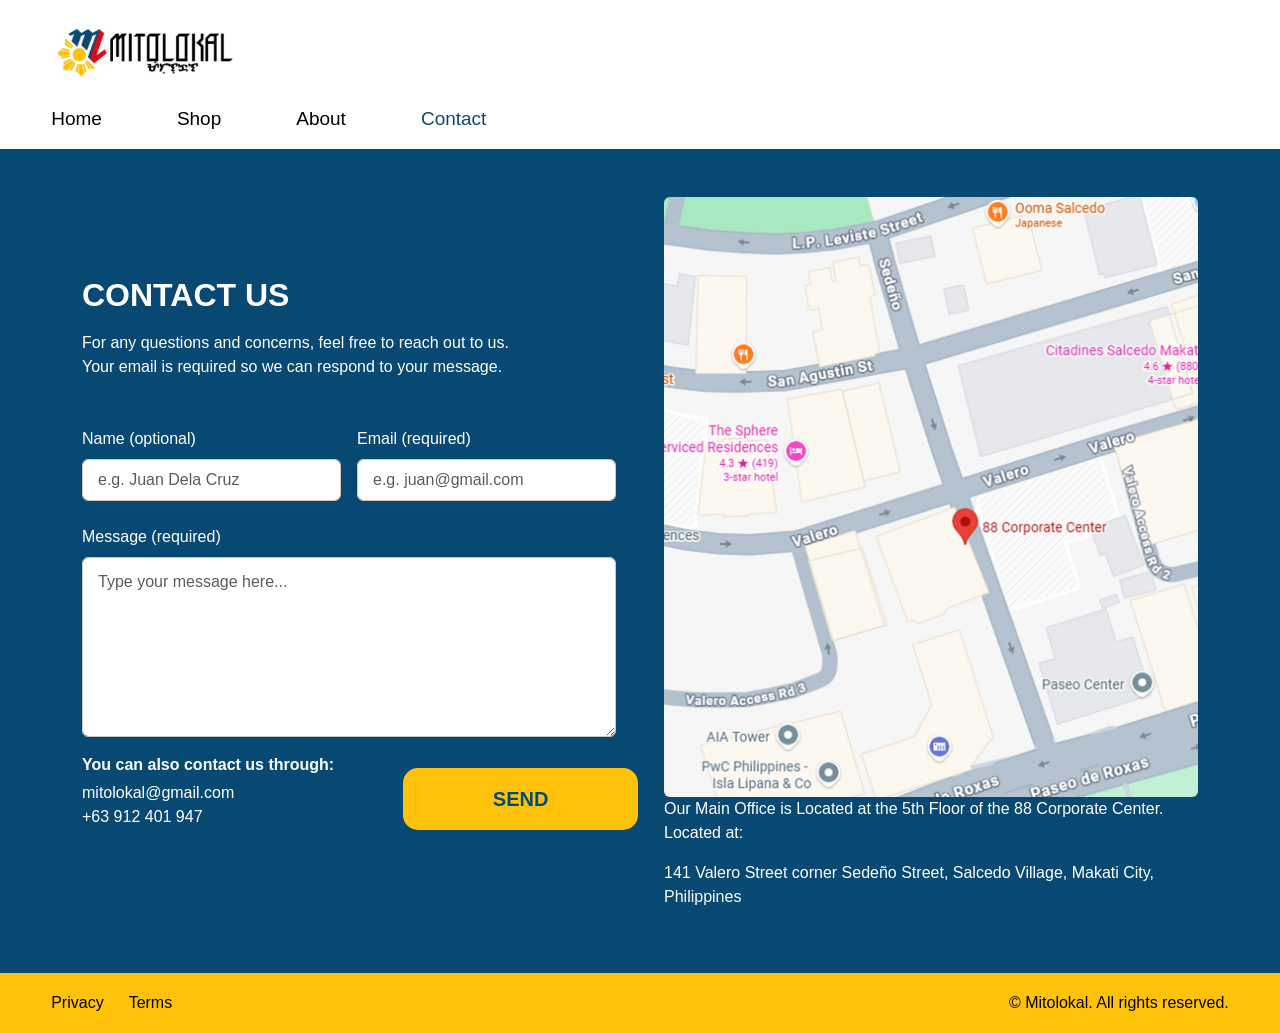
==== commit f8fb8efd: "Update contact.html" ====
--- a/contact.html
+++ b/contact.html
@@ -84,7 +84,13 @@
             </section>
                 
             <section class="col-12 col-lg-6 contact-map">
-                <img src="images/map.jpg" alt="Location of Mitlokoal's Main office at 88 Corporate Center" class="img-fluid">
+                <div class="map-wrap">
+                <img src="images/office-map.png" alt="Location of Mitlokoal's Main office at 88 Corporate Center" class="img-fluid">
+                <div class="office-box"> 
+                    <p> Our Main Office is Located at the 5th Floor of the 88 Corporate Center. Located at:</p>
+                    <p> 141 Valero Street corner Sedeño Street, Salcedo Village, Makati City, Philippines</p>
+                </div>
+                </div>
             </section>
         </div>
     </main>
--- a/css/styles.css
+++ b/css/styles.css
@@ -1,9 +1,8 @@
-
 /*FONT*/
 
 @font-face {
     font-family: 'Inter';
-    src: url('fonts/Inter-VariableFont_opsz,wght.ttf') format('truetype');
+    src: url("fonts/inter.18pt.ttf") format('truetype');
     font-weight: 100 900;
     font-style: normal;
     font-display: swap;
@@ -11,7 +10,7 @@
 
 @font-face {
     font-family: 'Tribo';
-    src: url('fonts/Tribo.ttf') format('truetype');
+    src: url("fonts/Tribo-Regular.ttf") format('truetype');
     font-weight: normal;
     font-style: normal;
 }
@@ -27,20 +26,34 @@
 /*COLORS AND GENERAL SETTINGS*/
 
 :root {
+    --bs-tind-red: #F15C68;
     --bs-red: #DA0D1E;
+    --bs-shade-red: #8A1220;
+    --bs-tint-blue: #5AA5D6;
     --bs-blue: #084973;
+    --bs-shade-blue: #405731;
+    --bs-tint-yellow: #FBDA74;
     --bs-yellow: #FFC20B;
+    --bs-shade-yellow: #A57F0D;
     --bs-black: #000000;
+    --bs-grayer: #222222;
+    --bs-grayest: #1A1A1A;
     --bs-white: #FFFFFF;
-}
-
-* {
+    --bs-cream: #F4EFE3;
+    --bs-gray: #CFC8B5;
+    --bs-dark-gray: #555555;
+}
+
+*, *::before, *::after {
     box-sizing: border-box;
 }
 
 body {
     margin: 0;
     font-family: 'Inter', Arial, sans-serif;
+    font-size: 16px;
+    line-height: 1.5;
+    text-align: left;
 }
 
 
@@ -88,8 +101,9 @@
 
 .navbar-nav a:hover,
 .navbar-nav a.active {
-    color: var(--bs-yellow);
-}
+    color: var(--bs-blue);
+}
+
 
 /*HOMEPAGE<---------------------------------------------------------------*/
 
@@ -112,10 +126,12 @@
     padding: 75px 4%;
 }
 
+
 /*PRODUCT PAGE<------------------------------------------------------------*/
+
 .product-page {
     min-height: 100vh;
-    display:flex;
+    display: flex;
     flex-direction: column;
     background-color: var(--bs-white);
 }
@@ -126,9 +142,9 @@
 
 .product-image {
     display: block;
-    width:100%;
+    width: 100%;
     max-width: 400px;
-    margin:0 auto;
+    margin: 0 auto;
     border: 1px solid var(--bs-black);
     border-radius: 4px;
 }
@@ -138,9 +154,9 @@
 }
 
 .product-header {
-    color: var(--bs-red);
+    color: var(--bs-shade-red);
     font-size: 28px;
-    font-weight: 700px;
+    font-weight: 700;
 }
 
 /*Size Button (XS,S,M,L,XL)*/
@@ -176,7 +192,7 @@
 .size-options span {
     display: block;
 
-    background-color: #DDDDDD;
+    background-color: var(--bs-gray);
     color: var(--bs-black);
 
     padding: 5px 9px;
@@ -198,13 +214,13 @@
 }
 
 /*Quantity*/
-.quantity-input{
+.quantity-input {
     width: 90px;
-    background-color: #DDDDDD;
+    background-color: var(--bs-gray);
 }
 
 /*Order Now*/
-.order-button{
+.order-button {
     background-color: var(--bs-blue);
     color: var(--bs-yellow);
     font-size: 16px;
@@ -213,24 +229,26 @@
     border-radius: 12px;
 }
 
-.order-button:hover{
-    background-color: #063975;
+.order-button:hover {
+    background-color: var(--bs-blue);
     color: var(--bs-yellow);
 }
 
 /*ADJUSTMENT FOR SMALLER SCREENS*/
-@media (max-width: 576px){
-    .product-header{
-        font-size: 23px
-    }
-
-    .order-button{
+@media (max-width: 576px) {
+    .product-header {
+        font-size: 23px;
+    }
+
+    .order-button {
         width: 100%;
     }
 }
 
+
 /*MAIN CONTACT SECTION<----------------------------------------------------*/
-.contact-page{
+
+.contact-page {
     min-height: 100vh;
     display: flex;
     flex-direction: column;
@@ -238,66 +256,68 @@
     color: var(--bs-white);
 }
 
-.contact-main{
+.contact-main {
     flex-grow: 1;
 }
 
-.contact-header{
+.contact-header {
     font-size: 32px;
     font-weight: 700;
 }
 
-.contact-description{
-    font-size: 16px;
-    line-height: 1.4;
+.contact-description {
+    font-size: 16px;
+    line-height: 1.5;
     max-width: 550px;
 }
 
 /*CONTACT FORM*/
-.contact-form .form-control{
+.contact-form .form-control {
     background-color: var(--bs-white);
     color: var(--bs-black);
 
-    border: 1px solid #CCCCCC;
+    border: 1px solid var(--bs-gray);
     border-radius: 6px;
 
     padding: 12px 15px;
-    font-family: 'Inter';
-    font-size: 14px;
-}
-
-.contact-form input{
+    font-family: 'Inter', sans-serif;
+    font-size: 16px;
+    line-height: 1.5;
+}
+
+.contact-form input {
     height: 42px;
 }
 
-.contact-form .message-box{
+.contact-form .message-box {
     min-height: 180px;
     resize: vertical;
 }
 
-.contact-form .form-control:focus{
+.contact-form .form-control:focus {
     border-color: var(--bs-black);
     box-shadow: 0 0 0 0.2rem var(--bs-yellow);
 }
 
 /*CONTACT DETAILS*/
-.contact-details{
+.contact-details {
     display: flex;
     flex-direction: column;
-    font-size: 15px;
-}
-
-.contact-detais a{
-    color:var(--bs-white);
+    font-size: 16px;
+    line-height: 1.5;
+}
+
+.contact-details a {
+    color: var(--bs-white);
     text-decoration: none;
 }
 
-.contact-details a:hover{
+.contact-details a:hover {
     text-decoration: underline;
 }
 
 /*SEND BUTTON*/
-.send-button{
+.send-button {
     background-color: var(--bs-yellow);
     color: var(--bs-blue);
 
@@ -306,18 +326,18 @@
 
     padding: 16px 90px;
 
-    font-family: 'Inter';
+    font-family: 'Inter', sans-serif;
     font-size: 20px;
-    font-weight: 900px;
-}
-
-.send-button:hover{
-    background-color: #E5AD00;
+    font-weight: 900;
+}
+
+.send-button:hover {
+    background-color: var(--bs-yellow);
     color: var(--bs-white);
 }
 
 /*MAP*/
-.contact-map img{
+.contact-map img {
     display: block;
     width: 100%;
     height: 600px;
@@ -325,7 +345,7 @@
     border-radius: 6px;
 }
 
-/*MOBILE VERSION OF CONTACT*/
+/*MOBILE VERSION OF CONTACT & SHARED RESPONSIVE RULES*/
 @media (max-width: 767px) {
 
     .site-header {
@@ -365,24 +385,32 @@
 
 }
 
+
 /*PRIVACY AND TERMS------------------------------------------>*/
+
 html {
     scroll-behavior: smooth;
 }
 
+body.policy-page {
+    min-height: 100vh;
+    display: flex;
+    flex-direction: column;
+    background-color: var(--bs-white);
+    color: var(--bs-black);
+}
 
 .page-wrapper {
     width: 100%;
     max-width: 1100px;
     margin: 0 auto;
-    background-color: #ffffff;
+    background-color: var(--bs-white);
     flex: 1;
 }
 
 .pt-site-header {
     padding: 25px 40px 15px 40px;
 }
-
 
 .fallback-logo {
     font-family: 'Tribo', sans-serif;
@@ -391,109 +419,128 @@
     margin-bottom: 12px;
 }
 
-
 .policy-container {
-    max-width: 820px;
+    flex: 1;
+    width: 100%;
+    max-width: 720px;
     margin: 30px auto 60px auto;
-    padding: 0 30px;
+    padding: 0 20px;
+    text-align: left;
+    font-size: 16px;
+    line-height: 1.5;
 }
 
 .policy-header {
-    text-align: center;
+    text-align: left;
     margin-bottom: 35px;
 }
 
 .policy-header h1 {
-    font-family: 'Inter', sans-serif;
-    font-size: 24px;
+    font-family: 'Inter', Arial, sans-serif;
+    font-size: 32px;
     font-weight: 700;
+    text-align: left;
+    color: var(--bs-black);
+}
+
+.toc-section h2,
+.policy-section h3,
+.policy-section h4 {
+    font-family: 'Inter', Arial, sans-serif;
+    font-size: 20px;
+    font-weight: 700;
+    line-height: 1.5;
+    text-align: left;
+    color: var(--bs-black);
+}
+
+.policy-header h1 {
     letter-spacing: 0.5px;
-    margin-bottom: 8px;
+    margin: 0 0 8px 0;
+}
+
+.toc-section h2 {
+    margin: 0 0 10px 0;
+}
+
+.policy-section h3 {
+    margin: 0 0 8px 0;
+}
+
+.policy-section h4 {
+    margin: 16px 0 8px 0;
+}
+
+.last-updated,
+.intro-text,
+.policy-section p,
+.toc-list,
+.dash-list,
+.bullet-list {
+    font-size: 16px;
+    font-weight: 400;
+    line-height: 1.5;
+    text-align: left;
 }
 
 .last-updated {
-    font-size: 12px;
-    font-weight: 400;
-    color: #555555;
-    margin-bottom: 18px;
+    color: var(--bs-dark-gray);
+    margin: 0 0 18px 0;
 }
 
 .intro-text {
-    text-align: left;
-    font-size: 13.5px;
-    font-weight: 400;
-    color: #222222;
+    color: var(--bs-grayer);
+    margin: 0;
 }
 
 .toc-section {
     margin-bottom: 35px;
-}
-
-.toc-section h2 {
-    font-family: 'Inter', sans-serif;
-    font-size: 16px;
-    font-weight: 400;
-    margin-bottom: 10px;
+    text-align: left;
 }
 
 .toc-list {
-    padding-left: 30px;
-    font-size: 13.5px;
+    padding-left: 24px;
+    margin: 0;
 }
 
 .toc-list li {
-    margin-bottom: 4px;
+    margin-bottom: 6px;
 }
 
 .toc-list a {
     text-decoration: none;
-    color: #1a1a1a;
+    color: var(--bs-grayest);
 }
 
 .toc-list a:hover {
     text-decoration: underline;
-    color: #000000;
+    color: var(--bs-black);
 }
 
 .policy-section {
     margin-bottom: 26px;
-}
-
-.policy-section h3 {
-    font-family: 'Inter', sans-serif;
-    font-size: 14px;
-    font-weight: 700;
-    margin-bottom: 6px;
-}
-
-.policy-section h4 {
-    font-family: 'Inter', sans-serif;
-    font-size: 13.5px;
-    font-weight: 700;
-    margin-top: 16px;
-    margin-bottom: 8px;
+    text-align: left;
 }
 
 .policy-section p {
-    font-size: 13.5px;
-    font-weight: 400;
-    margin-bottom: 8px;
-    color: #222222;
+    margin: 0 0 10px 0;
+    color: var(--bs-grayer);
 }
 
 .policy-section a {
-    color: #1a1a1a;
+    color: var(--bs-grayest);
     text-decoration: underline;
+    word-break: break-word;
 }
 
 .dash-list {
     list-style-type: none;
     padding-left: 5px;
-    font-size: 13.5px;
+    margin: 0;
 }
 
 .dash-list li {
-    margin-bottom: 4px;
+    margin-bottom: 6px;
 }
 
 .dash-list li::before {
@@ -502,11 +549,11 @@
 
 .bullet-list {
     padding-left: 22px;
-    font-size: 13.5px;
+    margin: 0;
 }
 
 .bullet-list li {
-    margin-bottom: 6px;
+    margin-bottom: 8px;
 }
 
 #backToTop {
@@ -517,18 +564,22 @@
     z-index: 99;
     border: none;
     outline: none;
-    background-color: #1a1a1a;
-    color: #ffffff;
+    background-color: var(--bs-grayest);
+    color: var(--bs-white);
     cursor: pointer;
     padding: 10px 15px;
     border-radius: 4px;
     font-size: 13px;
-    font-weight: bold;
-    box-shadow: 0 2px 6px rgba(0,0,0,0.2);
+    font-weight: 700;
+    box-shadow: 0 2px 6px rgba(0, 0, 0, 0.2);
+}
+
+#backToTop.is-visible {
+    display: block;
 }
 
 #backToTop:hover {
-    background-color: #ffcc00;
+    background-color: var(--bs-yellow);
     color: #1a1a1a;
 }
 
@@ -548,6 +599,8 @@
     align-items: center;
 
     padding: 18px 4%;
+    font-size: 16px;
+    line-height: 1.5;
 }
 
 .footer-links {
@@ -562,31 +615,22 @@
 .footer-links a {
     color: var(--bs-black);
     text-decoration: none;
+    font-weight: 400;
 }
 
 .footer-links a:hover {
     text-decoration: underline;
 }
 
+.footer-links a.footer-privacy-active,
+.footer-links a.footer-terms-active {
+    font-weight: 700;
+    text-decoration: underline;
+    text-underline-offset: 3px;
+}
+
 .site-footer p {
     margin: 0;
-    font-size: 14px;
-}
-
-/* ===== FORM ERROR MESSAGES (used by js/contact.js and js/order.js) ===== */
-
-.form-error {
-    display: inline-block;
-    margin: 8px 0 0;
-    padding: 4px 10px;
-    background-color: #FFFFFF;
-    color: #DA0D1E;
-    font-weight: 700;
-    font-size: 16px;
-    border-radius: 4px;
-}
-
-.input-error,
-.input-error:focus {
-    border: 3px solid #DA0D1E !important;
-}
+    font-size: 16px;
+    line-height: 1.5;
+}
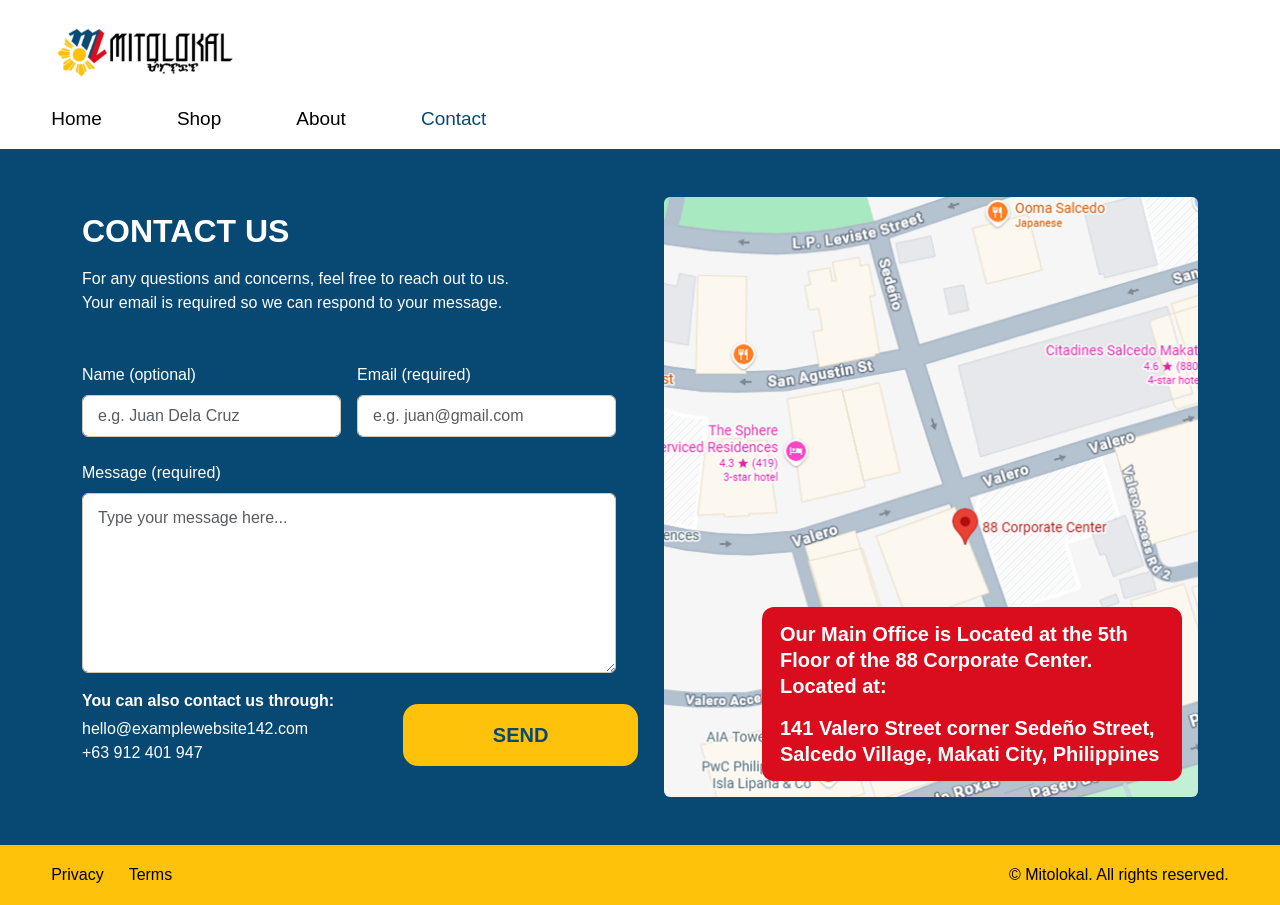
==== commit 3cc92b1f: "Update contact.html" ====
--- a/contact.html
+++ b/contact.html
@@ -22,8 +22,8 @@
         <nav class="main-nav">
             <ul class="navbar-nav">
                 <li><a href="index.html">Home</a></li>
-                <li><a href="index.html"#shop>Shop</a></li>
-                <li><a href="index.html"#about>About</a></li>
+                <li><a href="index.html#shop">Shop</a></li>
+                <li><a href="index.html#about">About</a></li>
                 <li><a class="active" href="#">Contact</a></li>
             </ul>
         </nav>
@@ -71,7 +71,7 @@
                                 You can also contact us through:
                             </p>
                             <p>
-                                mitolokal@gmail.com<br>
+                                hello@examplewebsite142.com<br>
                                 +63 912 401 947
                             </p>
                         </div>
@@ -85,7 +85,7 @@
                 
             <section class="col-12 col-lg-6 contact-map">
                 <div class="map-wrap">
-                <img src="images/office-map.png" alt="Location of Mitlokoal's Main office at 88 Corporate Center" class="img-fluid">
+                <img src="images/office-map.png" alt="Location of Mitolokal's Main office at 88 Corporate Center" class="img-fluid">
                 <div class="office-box"> 
                     <p> Our Main Office is Located at the 5th Floor of the 88 Corporate Center. Located at:</p>
                     <p> 141 Valero Street corner Sedeño Street, Salcedo Village, Makati City, Philippines</p>
--- a/css/styles.css
+++ b/css/styles.css
@@ -337,12 +337,40 @@
 }
 
 /*MAP*/
+.map-wrap {
+    position: relative;
+    border-radius: 6px;
+    overflow: hidden;
+}
+
 .contact-map img {
     display: block;
     width: 100%;
     height: 600px;
     object-fit: cover;
-    border-radius: 6px;
+}
+
+/*Office address box on top of the map (real text, not part of the image)*/
+.office-box {
+    position: absolute;
+    right: 16px;
+    bottom: 16px;
+    max-width: 420px;
+    background-color: var(--bs-red);
+    color: var(--bs-white);
+    padding: 14px 18px;
+    border-radius: 12px;
+}
+
+.office-box p {
+    margin: 0;
+    font-size: 20px;
+    font-weight: 700;
+    line-height: 1.3;
+}
+
+.office-box p + p {
+    margin-top: 16px;
 }
 
 /*MOBILE VERSION OF CONTACT & SHARED RESPONSIVE RULES*/
